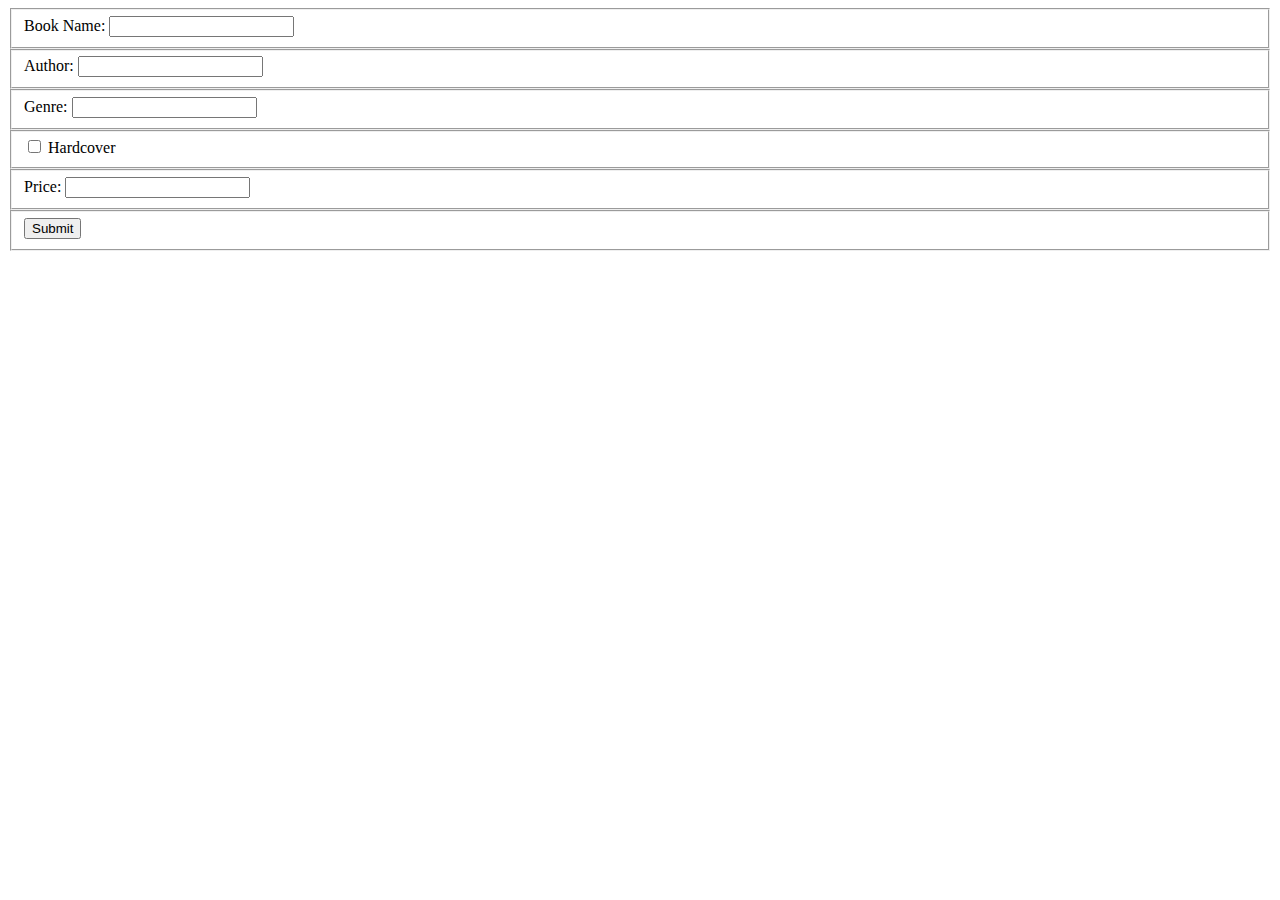
==== JavaScriptProjekt/index.html @ 639d4c5a "Book List V0.1" ====
<!DOCTYPE html>
<html lang="en">
<head>
    <meta charset="UTF-8">
    <meta name="viewport" content="width=device-width, initial-scale=1.0">
    <link rel="stylesheet" href="css/style.css"></style>
    <title>Book list</title>
</head>
<body>
    <section>
        <form action="#" method="post">
            <fieldset class="form-group">
                <label for="book-name">Book Name:</label>
                <input type="text" id="book-name" name="book-name" required>
            </fieldset>
            <fieldset class="form-group">
                <label for="author">Author:</label>
                <input type="text" id="author" name="author" required>
            </fieldset>
            <fieldset class="form-group">
                <label for="genre">Genre:</label>
                <input type="text" id="genre" name="genre" required>
            </fieldset>
            <fieldset class="form-group">
                <label for="hardcover">
                    <input type="checkbox" id="hardcover" name="hardcover">
                    Hardcover
                </label>
            </fieldset>
            <fieldset class="form-group">
                <label for="price">Price:</label>
                <input type="number" id="price" name="price" step="0.01" required>
            </fieldset>
            <fieldset class="form-group">
                <button type="submit">Submit</button>
            </fieldset>
        </form>
    </section>
    <script src="js/gamescript.js"></script>
</body>
</html>
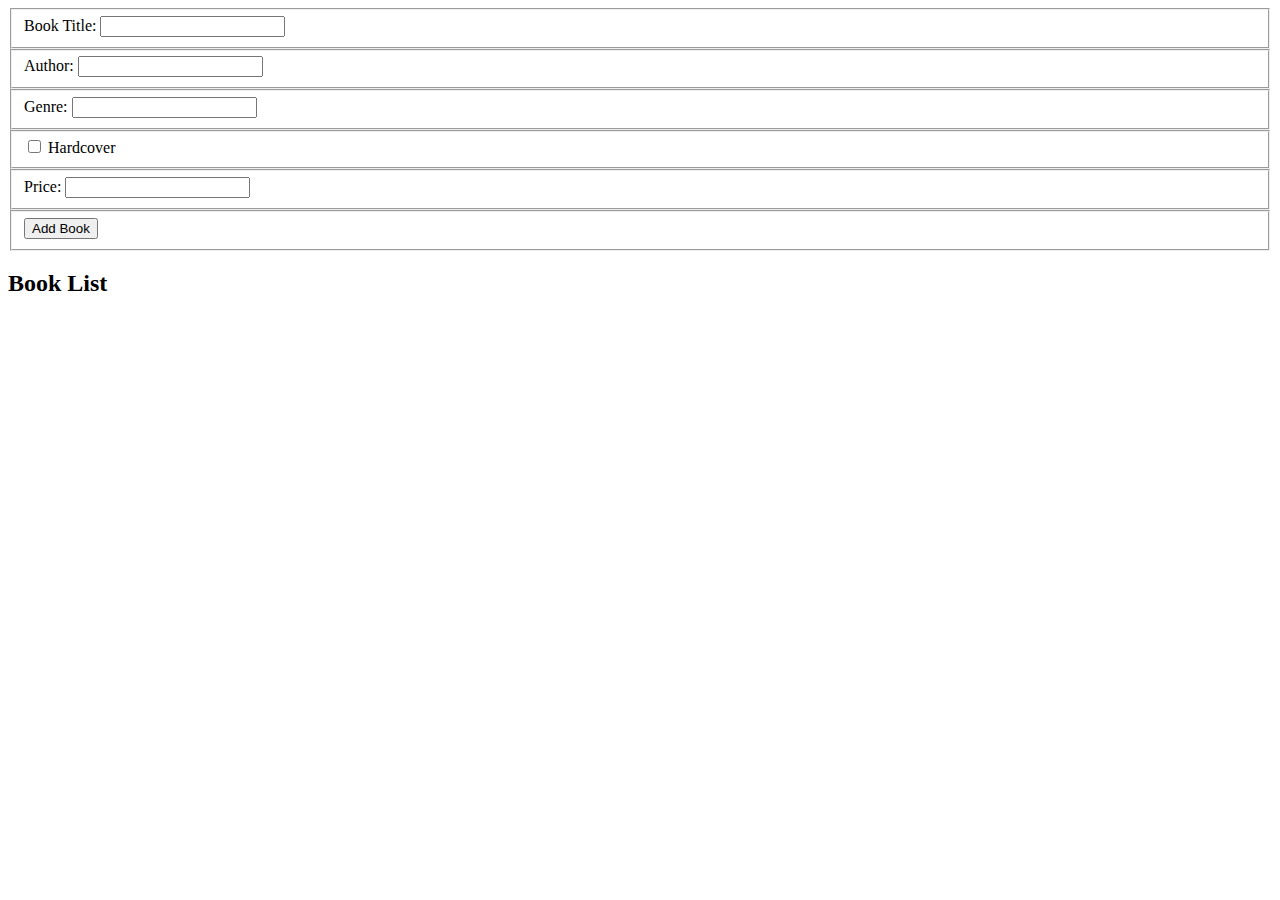
==== commit ff627ce9: "Book List V0.2" ====
--- a/JavaScriptProjekt/index.html
+++ b/JavaScriptProjekt/index.html
@@ -10,8 +10,8 @@
     <section>
         <form action="#" method="post">
             <fieldset class="form-group">
-                <label for="book-name">Book Name:</label>
-                <input type="text" id="book-name" name="book-name" required>
+                <label for="book-name">Book Title:</label>
+                <input type="text" id="book-title" name="book-name" required>
             </fieldset>
             <fieldset class="form-group">
                 <label for="author">Author:</label>
@@ -32,10 +32,16 @@
                 <input type="number" id="price" name="price" step="0.01" required>
             </fieldset>
             <fieldset class="form-group">
-                <button type="submit">Submit</button>
+                <button id="book-add" type="submit">Add Book</button>
             </fieldset>
         </form>
     </section>
-    <script src="js/gamescript.js"></script>
+    <section>
+        <h2>Book List</h2>
+        <ul id="book-list">
+
+        </ul>
+    </section>
+    <script src="js/booklist.js"></script>
 </body>
 </html>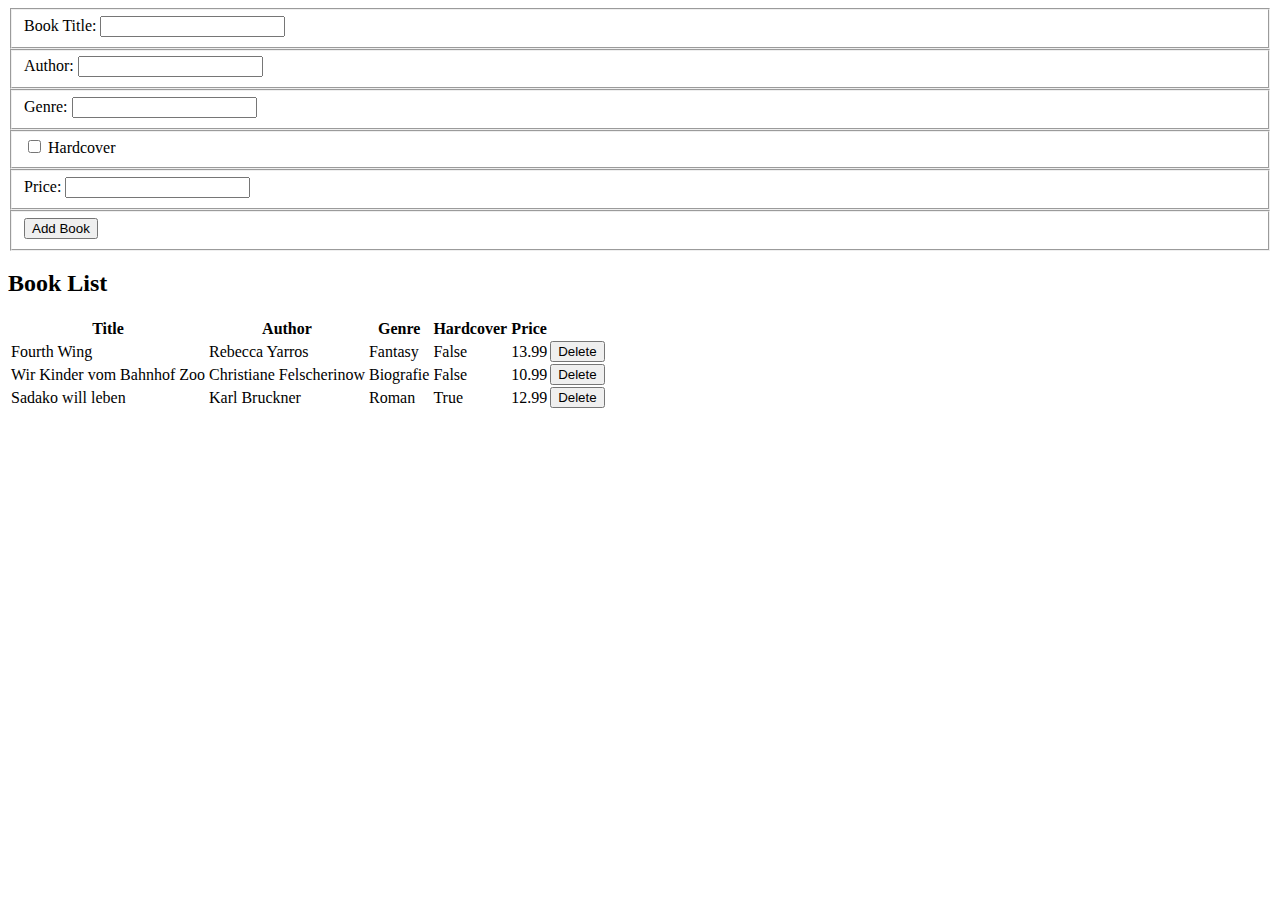
==== commit f5d4ba6c: "Book List V0.3" ====
--- a/JavaScriptProjekt/index.html
+++ b/JavaScriptProjekt/index.html
@@ -38,9 +38,20 @@
     </section>
     <section>
         <h2>Book List</h2>
-        <ul id="book-list">
-
-        </ul>
+        <table>
+            <thead>
+                <tr>
+                    <th>Title</th>
+                    <th>Author</th>
+                    <th>Genre</th>
+                    <th>Hardcover</th>
+                    <th>Price</th>
+                </tr>
+            </thead>
+            <tbody id="book-list">
+                
+            </tbody>
+        </table>
     </section>
     <script src="js/booklist.js"></script>
 </body>
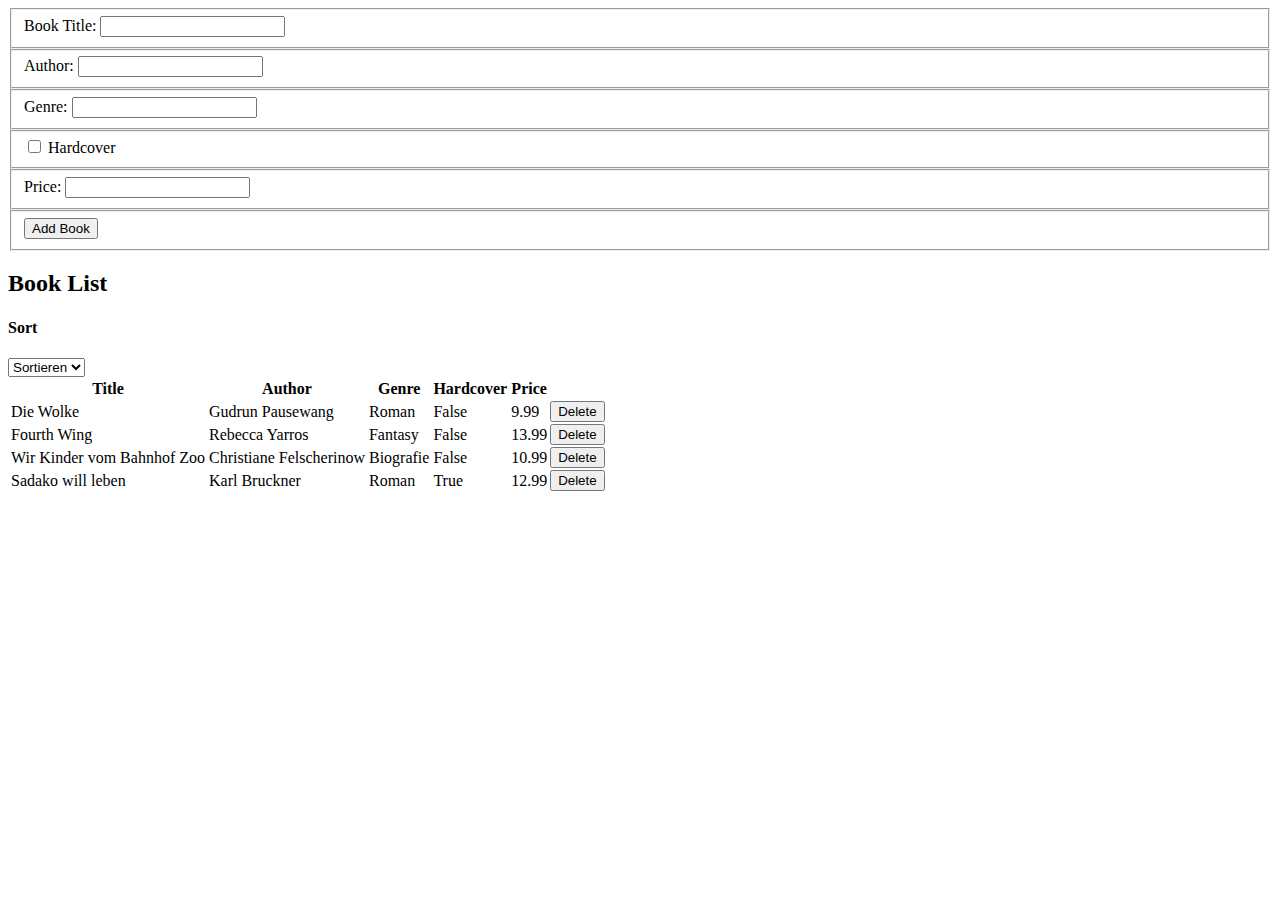
==== commit 6532face: "Book List V0.4 Sorting" ====
--- a/JavaScriptProjekt/index.html
+++ b/JavaScriptProjekt/index.html
@@ -38,6 +38,16 @@
     </section>
     <section>
         <h2>Book List</h2>
+        <h4>Sort</h3>
+        
+        <select name="sorting" id="dropdownButton">
+            <option value="" disabled selected hidden>Sortieren</option>
+            <option value="Title">Title</option>
+            <option value="Author">Author</option>
+            <option value="Genre">Genre</option>
+            <option value="Price">Price</option>
+        </select>
+        
         <table>
             <thead>
                 <tr>
--- a/JavaScriptProjekt/css/style.css
+++ b/JavaScriptProjekt/css/style.css
@@ -0,0 +1,34 @@
+.dropbtn {
+    background-color: #04AA6D;
+    color: white;
+    padding: 16px;
+    font-size: 16px;
+    border: none;
+    cursor: pointer;
+  }
+  
+  .dropdown {
+    position: relative;
+    display: inline-block;
+  }
+  
+  .dropdown-content {
+    display: none;
+    position: absolute;
+    right: 0;
+    background-color: #f9f9f9;
+    min-width: 160px;
+    box-shadow: 0px 8px 16px 0px rgba(0,0,0,0.2);
+    z-index: 1;
+  }
+  
+  .dropdown-content a {
+    color: black;
+    padding: 12px 16px;
+    text-decoration: none;
+    display: block;
+  }
+  
+  .dropdown-content a:hover {background-color: #f1f1f1;}
+  .dropdown:hover .dropdown-content {display: block;}
+  .dropdown:hover .dropbtn {background-color: #3e8e41;}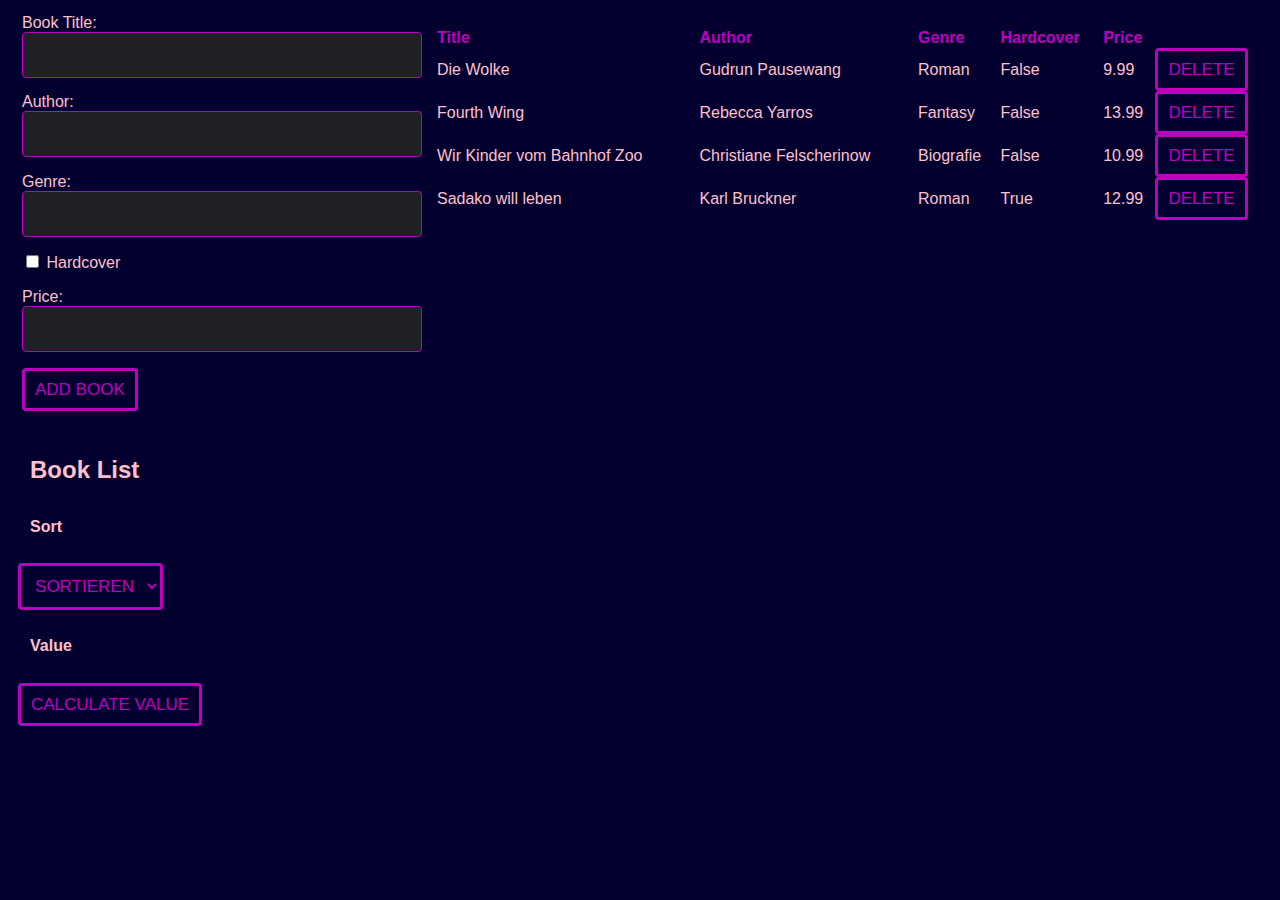
==== commit 3ba0ed1f: "style change" ====
--- a/JavaScriptProjekt/index.html
+++ b/JavaScriptProjekt/index.html
@@ -3,66 +3,75 @@
 <head>
     <meta charset="UTF-8">
     <meta name="viewport" content="width=device-width, initial-scale=1.0">
-    <link rel="stylesheet" href="css/style.css"></style>
+    <link rel="stylesheet" href="css/style.css">
     <title>Book list</title>
 </head>
 <body>
-    <section>
-        <form action="#" method="post">
-            <fieldset class="form-group">
-                <label for="book-name">Book Title:</label>
-                <input type="text" id="book-title" name="book-name" required>
-            </fieldset>
-            <fieldset class="form-group">
-                <label for="author">Author:</label>
-                <input type="text" id="author" name="author" required>
-            </fieldset>
-            <fieldset class="form-group">
-                <label for="genre">Genre:</label>
-                <input type="text" id="genre" name="genre" required>
-            </fieldset>
-            <fieldset class="form-group">
-                <label for="hardcover">
-                    <input type="checkbox" id="hardcover" name="hardcover">
-                    Hardcover
-                </label>
-            </fieldset>
-            <fieldset class="form-group">
-                <label for="price">Price:</label>
-                <input type="number" id="price" name="price" step="0.01" required>
-            </fieldset>
-            <fieldset class="form-group">
-                <button id="book-add" type="submit">Add Book</button>
-            </fieldset>
-        </form>
-    </section>
-    <section>
-        <h2>Book List</h2>
-        <h4>Sort</h3>
-        
-        <select name="sorting" id="dropdownButton">
-            <option value="" disabled selected hidden>Sortieren</option>
-            <option value="Title">Title</option>
-            <option value="Author">Author</option>
-            <option value="Genre">Genre</option>
-            <option value="Price">Price</option>
-        </select>
-        
-        <table>
-            <thead>
-                <tr>
-                    <th>Title</th>
-                    <th>Author</th>
-                    <th>Genre</th>
-                    <th>Hardcover</th>
-                    <th>Price</th>
-                </tr>
-            </thead>
-            <tbody id="book-list">
+    <main>
+        <section id="section1">
+            <form action="#" method="post">
+                <fieldset class="form-group">
+                    <label for="book-name">Book Title:</label>
+                    <input type="text" id="book-title" name="book-name" required>
+                </fieldset>
+                <fieldset class="form-group">
+                    <label for="author">Author:</label>
+                    <input type="text" id="author" name="author" required>
+                </fieldset>
+                <fieldset class="form-group">
+                    <label for="genre">Genre:</label>
+                    <input type="text" id="genre" name="genre" required>
+                </fieldset>
+                <fieldset class="form-group">
+                    <label for="hardcover">
+                        <input type="checkbox" id="hardcover" name="hardcover">
+                        Hardcover
+                    </label>
+                </fieldset>
+                <fieldset class="form-group">
+                    <label for="price">Price:</label>
+                    <input type="number" id="price" name="price" step="0.01" required>
+                </fieldset>
+                <fieldset class="form-group">
+                    <button id="book-add" type="submit">Add Book</button>
+                </fieldset>
+            </form>
+            <aside>
+                <h2>Book List</h2>
+                <h4>Sort</h4>
                 
-            </tbody>
-        </table>
-    </section>
+                <select name="sorting" id="dropdownButton">
+                    <option value="" disabled selected hidden>Sortieren</option>
+                    <option value="Title">Title</option>
+                    <option value="Author">Author</option>
+                    <option value="Genre">Genre</option>
+                    <option value="Price">Price</option>
+                </select>
+
+                <h4>Value</h4>
+                <button id="calculate-value">Calculate Value</button>
+                <p id="value-view"></p>
+            </aside> 
+        </section>
+        <section id="section2">
+            <article>
+                <table>
+                    <thead>
+                        <tr>
+                            <th>Title</th>
+                            <th>Author</th>
+                            <th>Genre</th>
+                            <th>Hardcover</th>
+                            <th>Price</th>
+                        </tr>
+                    </thead>
+                    <tbody id="book-list">
+                        
+                    </tbody>
+                </table>
+            </article>
+        </section>
+    </main>
     <script src="js/booklist.js"></script>
 </body>
 </html>--- a/JavaScriptProjekt/css/style.css
+++ b/JavaScriptProjekt/css/style.css
@@ -1,34 +1,104 @@
-.dropbtn {
-    background-color: #04AA6D;
-    color: white;
-    padding: 16px;
-    font-size: 16px;
-    border: none;
-    cursor: pointer;
+body {
+  font-family: Arial;
+  color: pink;
+  background-color: rgb(3, 0, 48);
+}
+
+* {
+  box-sizing: border-box;
+}
+
+table {
+  border-radius: 4px;
+  box-shadow: 2.5rem;
+  width: 100%;
+  border-collapse: collapse;
+  margin-top: 20px;
+}
+
+main {
+  display: flex;
+}
+
+form {
+  display: flex;
+  flex-direction: column;
+}
+
+#section2 {
+  display: flex;
+  flex-direction: column;
+  flex: 2;
+}
+
+aside {
+  flex: 3;
+  padding: 10px;
+}
+
+
+
+th {
+  color: rgb(190, 0, 190);
+  text-align: left;
+  
+}
+
+button, select, option {
+  transition: all .5s ease;
+  color: rgb(190, 0, 190);
+  border: 3px solid rgb(190, 0, 190);
+  font-family:'Montserrat', sans-serif;
+  text-transform: uppercase;
+  text-align: center;
+  line-height: 1;
+  font-size: 17px;
+  background-color : transparent;
+  padding: 10px;
+  outline: none;
+  border-radius: 4px;
+}
+
+
+option {
+  background-color: rgb(3, 0, 48);
+}
+
+button:hover {
+  color: black;
+  background-color: rgb(190, 0, 190);
+}
+
+input[type=text], input[type=number] {
+  display:block;
+  width: 25rem;
+  box-sizing: border-box;
+  padding: 6px 12px;
+  background: rgb(31, 32, 35);
+  border: 1px solid rgb(190, 0, 190);
+  border-radius: 4px;
+  font-size: 13px;
+  color: rgb(247, 248, 248);
+  height: 46px;
+  appearance: none;
+  transition: border 0.15s ease 0s;
+  :focus{
+      outline: none;
+      box-shadow: none;
+      border-color: rgb(100, 153, 255);
   }
-  
-  .dropdown {
-    position: relative;
-    display: inline-block;
-  }
-  
-  .dropdown-content {
-    display: none;
-    position: absolute;
-    right: 0;
-    background-color: #f9f9f9;
-    min-width: 160px;
-    box-shadow: 0px 8px 16px 0px rgba(0,0,0,0.2);
-    z-index: 1;
-  }
-  
-  .dropdown-content a {
-    color: black;
-    padding: 12px 16px;
-    text-decoration: none;
-    display: block;
-  }
-  
-  .dropdown-content a:hover {background-color: #f1f1f1;}
-  .dropdown:hover .dropdown-content {display: block;}
-  .dropdown:hover .dropbtn {background-color: #3e8e41;}+
+}
+
+fieldset {
+  border: 0;
+}
+
+form {
+  max-width: 450px;
+}
+
+h2, h4 {
+  padding: 6px 12px;
+}
+
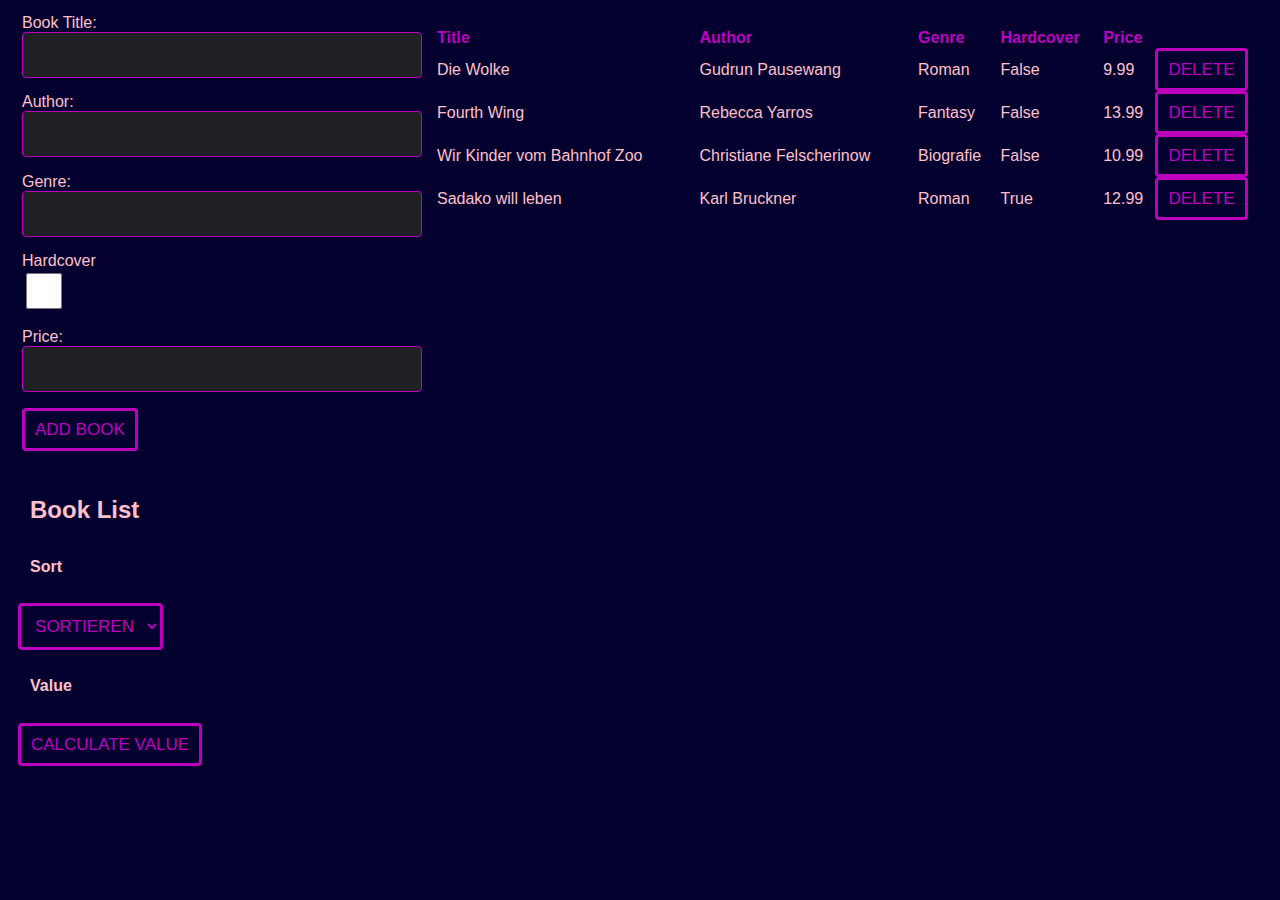
==== commit 09147d02: "Book List V1" ====
--- a/JavaScriptProjekt/index.html
+++ b/JavaScriptProjekt/index.html
@@ -24,8 +24,8 @@
                 </fieldset>
                 <fieldset class="form-group">
                     <label for="hardcover">
+                        <label>Hardcover</label>
                         <input type="checkbox" id="hardcover" name="hardcover">
-                        Hardcover
                     </label>
                 </fieldset>
                 <fieldset class="form-group">
--- a/JavaScriptProjekt/css/style.css
+++ b/JavaScriptProjekt/css/style.css
@@ -90,6 +90,15 @@
 
 }
 
+input[type="checkbox"] {
+  display:block;
+  accent-color: #ff94e2;
+  color: black;
+  width: 36px;
+  height: 36px;
+  margin-right: 10px;
+}
+
 fieldset {
   border: 0;
 }
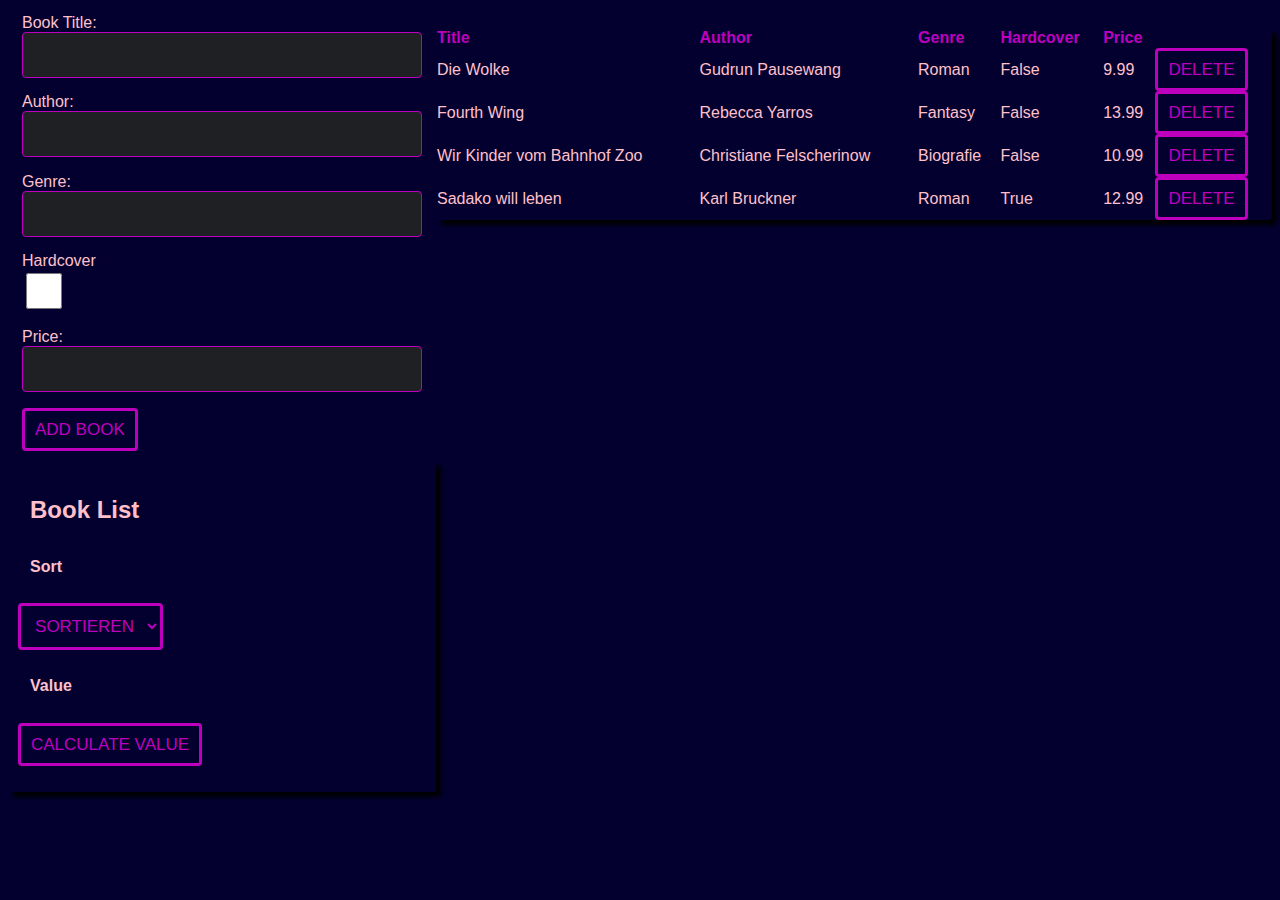
==== commit 54e42136: "small changes" ====
--- a/JavaScriptProjekt/index.html
+++ b/JavaScriptProjekt/index.html
@@ -8,7 +8,7 @@
 </head>
 <body>
     <main>
-        <section id="section1">
+        <section >
             <form action="#" method="post">
                 <fieldset class="form-group">
                     <label for="book-name">Book Title:</label>
@@ -24,7 +24,7 @@
                 </fieldset>
                 <fieldset class="form-group">
                     <label for="hardcover">
-                        <label>Hardcover</label>
+                        Hardcover
                         <input type="checkbox" id="hardcover" name="hardcover">
                     </label>
                 </fieldset>
--- a/JavaScriptProjekt/css/style.css
+++ b/JavaScriptProjekt/css/style.css
@@ -10,7 +10,7 @@
 
 table {
   border-radius: 4px;
-  box-shadow: 2.5rem;
+  box-shadow: 5px 5px 5px black;
   width: 100%;
   border-collapse: collapse;
   margin-top: 20px;
@@ -34,6 +34,7 @@
 aside {
   flex: 3;
   padding: 10px;
+  box-shadow: 5px 5px 5px black;
 }
 
 
